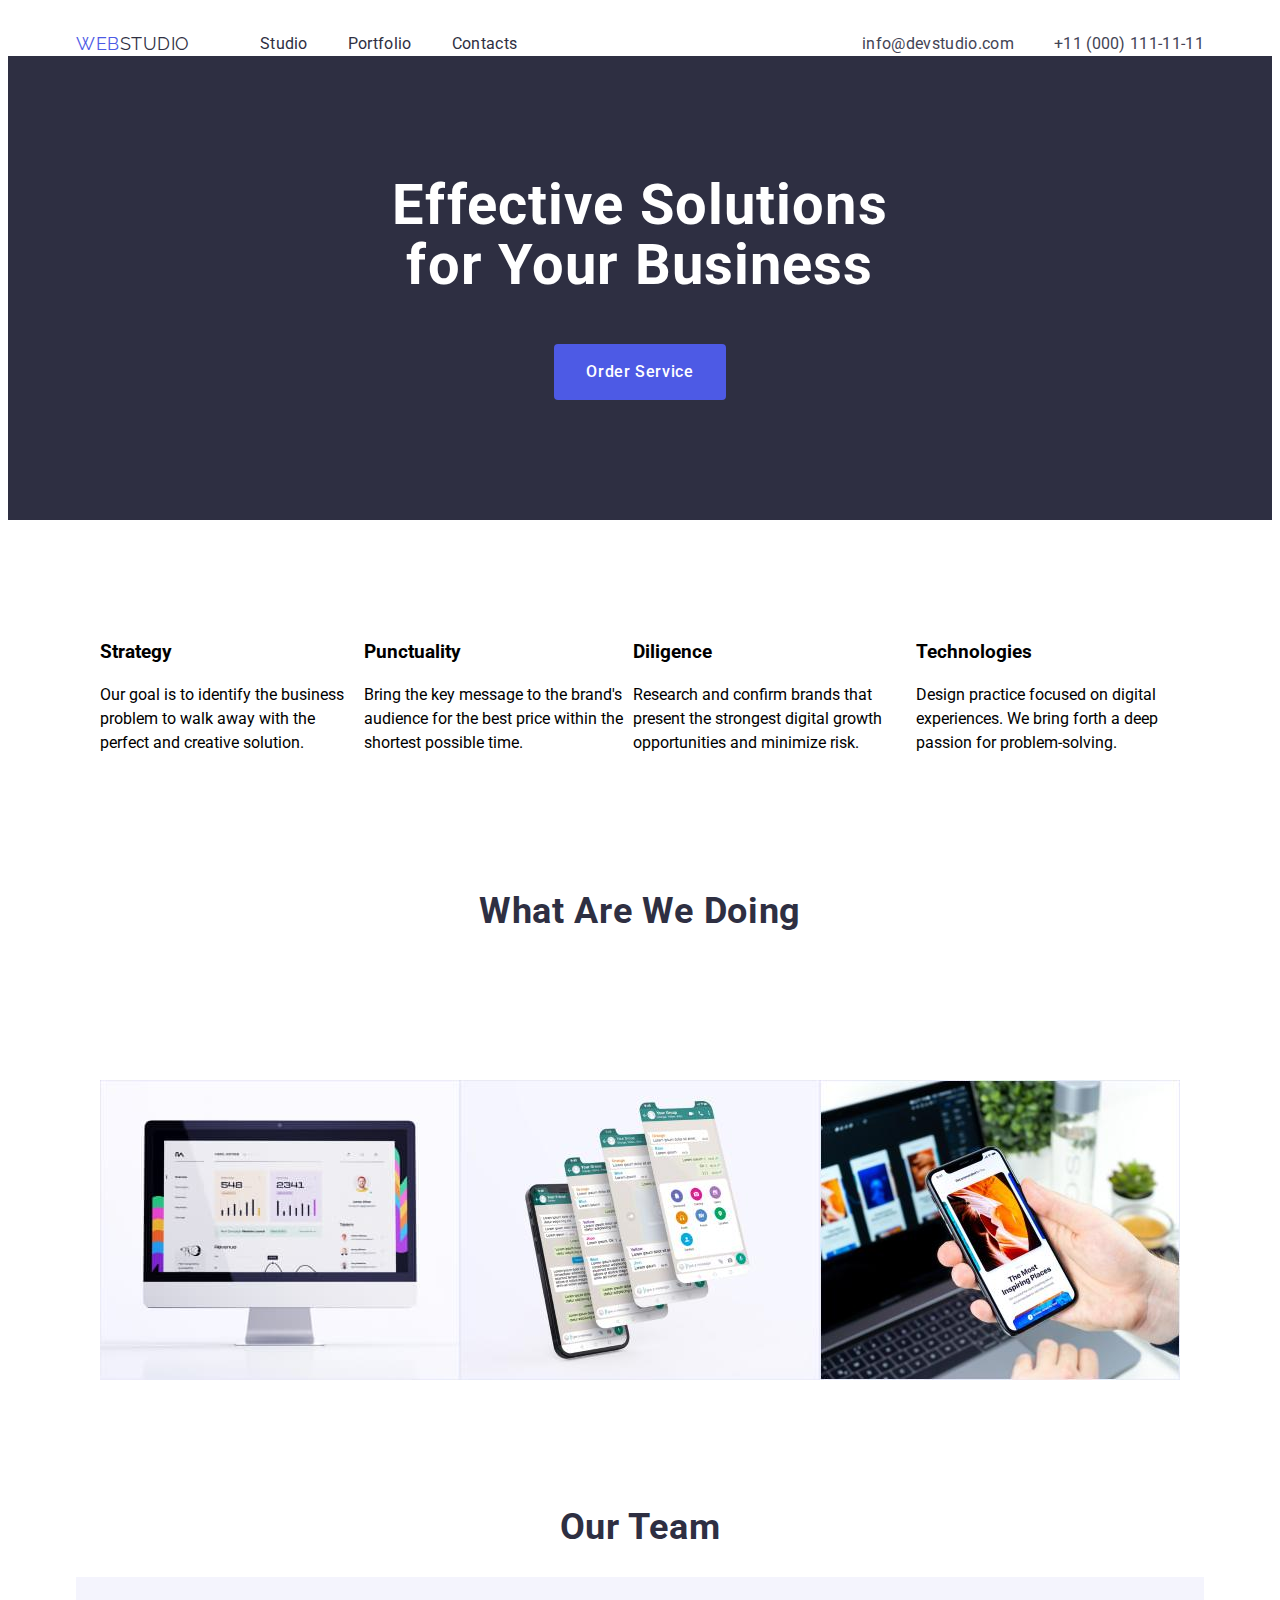
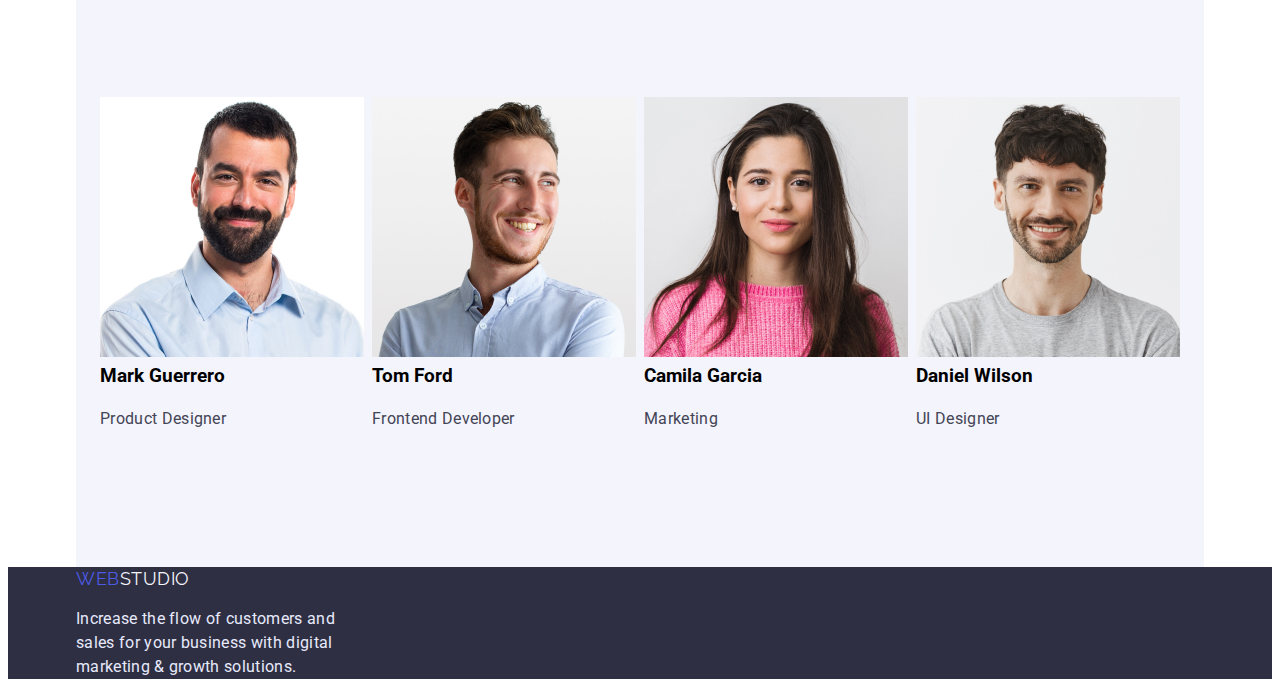
==== index.html @ 5af30eb8 "Initial commit" ====
<!DOCTYPE html>
<html lang="en">

<head>
    <meta charset="UTF-8">
    <meta http-equiv="X-UA-Compatible" content="IE=edge">
    <meta name="viewport" content="width=device-width, initial-scale=1.0">
    <title>Web Studio</title>
    <link rel="preconnect" href="https://fonts.googleapis.com">
    <link rel="preconnect" href="https://fonts.gstatic.com" crossorigin>
    <link rel="stylesheet" href="https://cdnjs.cloudflare.com/ajax/libs/modern-normalize/1.1.0/modern-normalize.min.css"
        integrity="sha512-wpPYUAdjBVSE4KJnH1VR1HeZfpl1ub8YT/NKx4PuQ5NmX2tKuGu6U/JRp5y+Y8XG2tV+wKQpNHVUX03MfMFn9Q=="
        crossorigin="anonymous" referrerpolicy="no-referrer" />
    <link
        href="https://fonts.googleapis.com/css2?family=Raleway:wght@700&family=Roboto:wght@400;500;700;900&display=swap"
        rel="stylesheet">
    <link rel="stylesheet" href="./css/styles.css">
</head>

<body>
    <header class="header">
        <div class="container">
            <div class="header-container">
                <nav class="header-nav">
                    <a href="./index.html" class="logo-first">WEB<span class="logo-second">STUDIO</span></a>
                    <ul class="header-link">
                        <li><a href="./index.html" class="header-link">Studio</a></li>
                        <li><a href="./portfolio.html" class="header-link">Portfolio</a></li>
                        <li><a href="./index.html" class="header-link">Contacts</a></li>
                    </ul>
                </nav>
                <address>
                    <ul class="header-items">
                        <li>
                            <a href="mailto:info@devstudio.com" class="mail-address">info@devstudio.com</a>
                        </li>
                        <li>
                            <a href="tel:+110001111111" class="tel-address">+11 (000) 111-11-11</a>

                        </li>
                    </ul>
                </address>
            </div>
    </header>
    <main>
        <section class="main-title">
            <div class="container">
                <div class="container-text">
                    <h1 class="main-text">
                        Effective Solutions for Your Business
                    </h1>
                    <button type="button" class="main-button">Order Service</button>
                </div>
            </div>
        </section>
        <section class="about-section">
            <div class="container">
                <h2 hidden class="features">Business</h2>
                <ul class="features-descr">
                    <li>
                        <h3 class="features-title">Strategy</h3>
                        <p class="info">Our goal is to identify the business problem to walk away with the perfect
                            and
                            creative
                            solution.
                        </p>
                    </li>
                    <li>
                        <h3 class="features-title">Punctuality</h3>
                        <p class="info">Bring the key message to the brand's audience for the best price within the
                            shortest possible
                            time.</p>
                    </li>
                    <li>
                        <h3 class="features-title">Diligence</h3>
                        <p class="info">Research and confirm brands that present the strongest digital growth
                            opportunities and
                            minimize
                            risk.</p>
                    </li>
                    <li>
                        <h3 class="features-title">Technologies</h3>
                        <p class="info">Design practice focused on digital experiences. We bring forth a deep
                            passion
                            for
                            problem-solving.</p>
                    </li>
                </ul>
            </div>
            </div>
        </section>
        <section class="section-images">
            <div class="container">
                <h2 class="features">What are we doing</h2>
                <ul class="images">
                    <li>
                        <img src="./images/screen.jpg" alt="computer-screen" width="360">
                    </li>
                    <li>
                        <img src="./images/mobile-site.jpg" alt="open-mobile-site" width="360">
                    </li>
                    <li>
                        <img src="./images/mobile.jpg" alt="cellphone" width="360">
                    </li>
                </ul>
            </div>
        </section>
        <section>
            <div class="container">
                <h2 class="features">Our Team</h2>
                <ul class="team-features">
                    <li>
                        <img src="./images/mark.jpg" alt="a dark hair man" width="264">
                        <h3 class="features-title">Mark Guerrero</h3>
                        <p class="main-info">Product Designer</p>
                    </li>
                    <li>
                        <img src="./images/tom.jpg" alt="a blond hair man" width="264">
                        <h3 class="features-title">Tom Ford</h3>
                        <p class="main-info">Frontend Developer</p>
                    </li>
                    <li>
                        <img src="./images/camila.jpg" alt="a woman" width="264">
                        <h3 class="features-title">Camila Garcia</h3>
                        <p class="main-info">Marketing</p>
                    </li>
                    <li>
                        <img src="./images/daniel.jpg" alt="a man with a beard" width="264">
                        <h3 class="features-title">Daniel Wilson</h3>
                        <p class="main-info">UI Designer</p>
                    </li>
                </ul>
            </div>
        </section>
    </main>
    <footer class="footer">
        <div class="container">
            <div class="footer-container">
                <a href="./index.html" class="logo-first">WEB<span class="logo-footer">STUDIO</span></a>
                <p class="footer-text">Increase the flow of customers and
                    sales for your business with digital
                    marketing & growth solutions.
                </p>
            </div>
        </div>
    </footer>
</body>

</html>
---- css/styles.css ----
:root{
    --color-primary: #2E2F42;
    --color-primary-dark: #434455;
    --color-secondary: #ffffff;
    --color-brand: #4D5AE5;
    --color-brand-secondary: #404BBF;
    --color-brand-inverted: #E7E9FC;
    --color-background: #ffffff;
    --color-background-secondary: #F4F4FD;
}
*{
    box-sizing: border-box;
}
p,
h1,
h2,
h3,
h4,
h5,
h6{
    margin-top: 0;
}
body{
    font-family: 'Roboto', sans-serif;
    font-weight: inherit;
    font-size: 16px;
    line-height: 24px;
    letter-spacing: 2%;
    background-color: var(--color-background);
}
address {
    font-style: normal;
}
ul{
    margin: 0;
    padding: 0;
    list-style-type: none;
}
image{
    display: block;
    max-width: 100%; 
    height: auto;
}
.header {
    padding-top: 24px;
}
.container{
    width: 100%;
    max-width: 1158px;
    margin: 0 auto;
    padding: 0 15px;
}
.header-container {
    display: flex;
    align-items: center;
    gap: 40px;
}
.header-nav {
    display: flex;
    align-items: center;
    flex-grow: 1;
    gap: 70px;
}   
.header-link{
    font-size: 16px;
    line-height: 24px;
    letter-spacing: 0.02em;
    color: var(--color-primary);
    text-decoration: none;
    display: flex;
    gap: 40px;
}
.header-link:hover,
.header-link:focus{
    color: var(--color-brand-secondary);
}
.header-link:not(:last-child){
    margin-right: 40px;
}
.logo-first{
    font-family: 'Raleway';
    font-size: 18px;
    line-height: 24px;
    font-size: 18px;
    letter-spacing: 0.03em;
    color: var(--color-brand);
    text-decoration: none;
    display: flex;
}
.logo-second{
    font-family: 'Raleway';
    color: var(--color-primary);
    display: flex;
}
.logo-footer{
    color: var(--color-background-secondary);
}
.header-items{
    font-size: 16px;
    line-height: 24px;
    letter-spacing: 0.02em;
    color: var(--color-primary-dark);
    text-decoration: none;
    margin-left: auto;
    display: flex;
}
.header-items:hover,
.header-items:focus
{
    color: var(--color-brand-secondary);
}
.mail-address {
    font-size: 16px;
    line-height: 24px;
    letter-spacing: 0.02em;
    color: var(--color-primary-dark);
    text-decoration: none;
    margin: 40px;
}
.tel-address {
    font-size: 16px;
    line-height: 24px;
    letter-spacing: 0.02em;
    color: var(--color-primary-dark);
    text-decoration: none;
}
.main-title{
    padding: 120px 120px;
    background: var(--color-primary);

}
.main-text{
    margin: 0 auto;
    margin-bottom: 48px;
    font-size: 56px;
    font-weight: 700;
    line-height: 1.07em;
    letter-spacing: 0.02em;
    max-width: 496px;
    text-align: center;
    color: var(--color-secondary);
}
.main-button {
    font-family: 'Roboto';
    font-style: normal;
    font-weight: 500;
    font-size: 16px;
    line-height: 24px;
    padding: 16px 32px;
    margin-top: 48px;
    border-radius: 4px;
    min-width: 169px;
    display: flex;
    margin: 0 auto;
    letter-spacing: 0.04em;
    color: var(--color-secondary);
    background: var(--color-brand);
    cursor: pointer;
    flex-direction: row;
    border: none;
}

.features{
    font-size: 36px;
    line-height: 40px;
    letter-spacing: 0.02em;
    text-transform: capitalize;
    color: var(--color-primary);
    text-align: center;
}
.team-features{
    display: flex;
    padding: 120px 24px;
    justify-content: space-between;
    text-transform: none;
    gap: 8px;
    background: var(--color-background-secondary);
}
.feature-title{
    font-size: 20px;
    line-height: 24px;
    letter-spacing: 0.02em;
    box-shadow: 0px 1px 6px rgba(46, 47, 66, 0.08), 0px 1px 1px rgba(46, 47, 66, 0.16), 0px 2px 1px rgba(46, 47, 66, 0.08);
    border-radius: 0px 0px 4px 4px;
}
.main-info{
    font-size: 16px;
    line-height: 24px;
    letter-spacing: 0.02em;
    color: var(--color-primary-dark);
}
.footer{
    background: var(--color-primary);
}
.footer-text{
    font-size: 16px;
    line-height: 24px;
    letter-spacing: 0.02em;
    margin-top: 16px;
    margin-bottom: 0;
    width: 264px;
    color: var(--color-brand-inverted);
}
.about-section{
    display: flex;
}
.features-descr{
    display: flex;
    padding: 120px 24px;
    justify-content: space-between;
    text-transform: none;
    gap: 8px;
}
.buttons{
    display: flex;
    flex-direction: row;
    justify-content: center;
    align-items: center;
    border-radius: 4px;
    padding-top: 96px;
    padding-bottom: 72px;
    background: var(--color-background);
}
.button{
    font-family: 'Roboto';
    font-style: normal;
    font-weight: 500;
    font-size: 16px;
    line-height: 24px;
    text-align: center;
    letter-spacing: 0.04em;
    color: var(--color-brand);
    border: none;
    margin: 24px;
    padding: 12px 24px;
    cursor: pointer;
}
.button:active{
    background: var(--color-brand-secondary);
    border-radius: 4px;
}
.images{
    display: flex;
    justify-content: space-between;
    padding: 120px 24px;
}
.picture{
  display: flex;
  flex-wrap: wrap;
  gap: 48px 24px;
}
.work-items{
  flex-basis: calc((100% - 48px)/3);
}
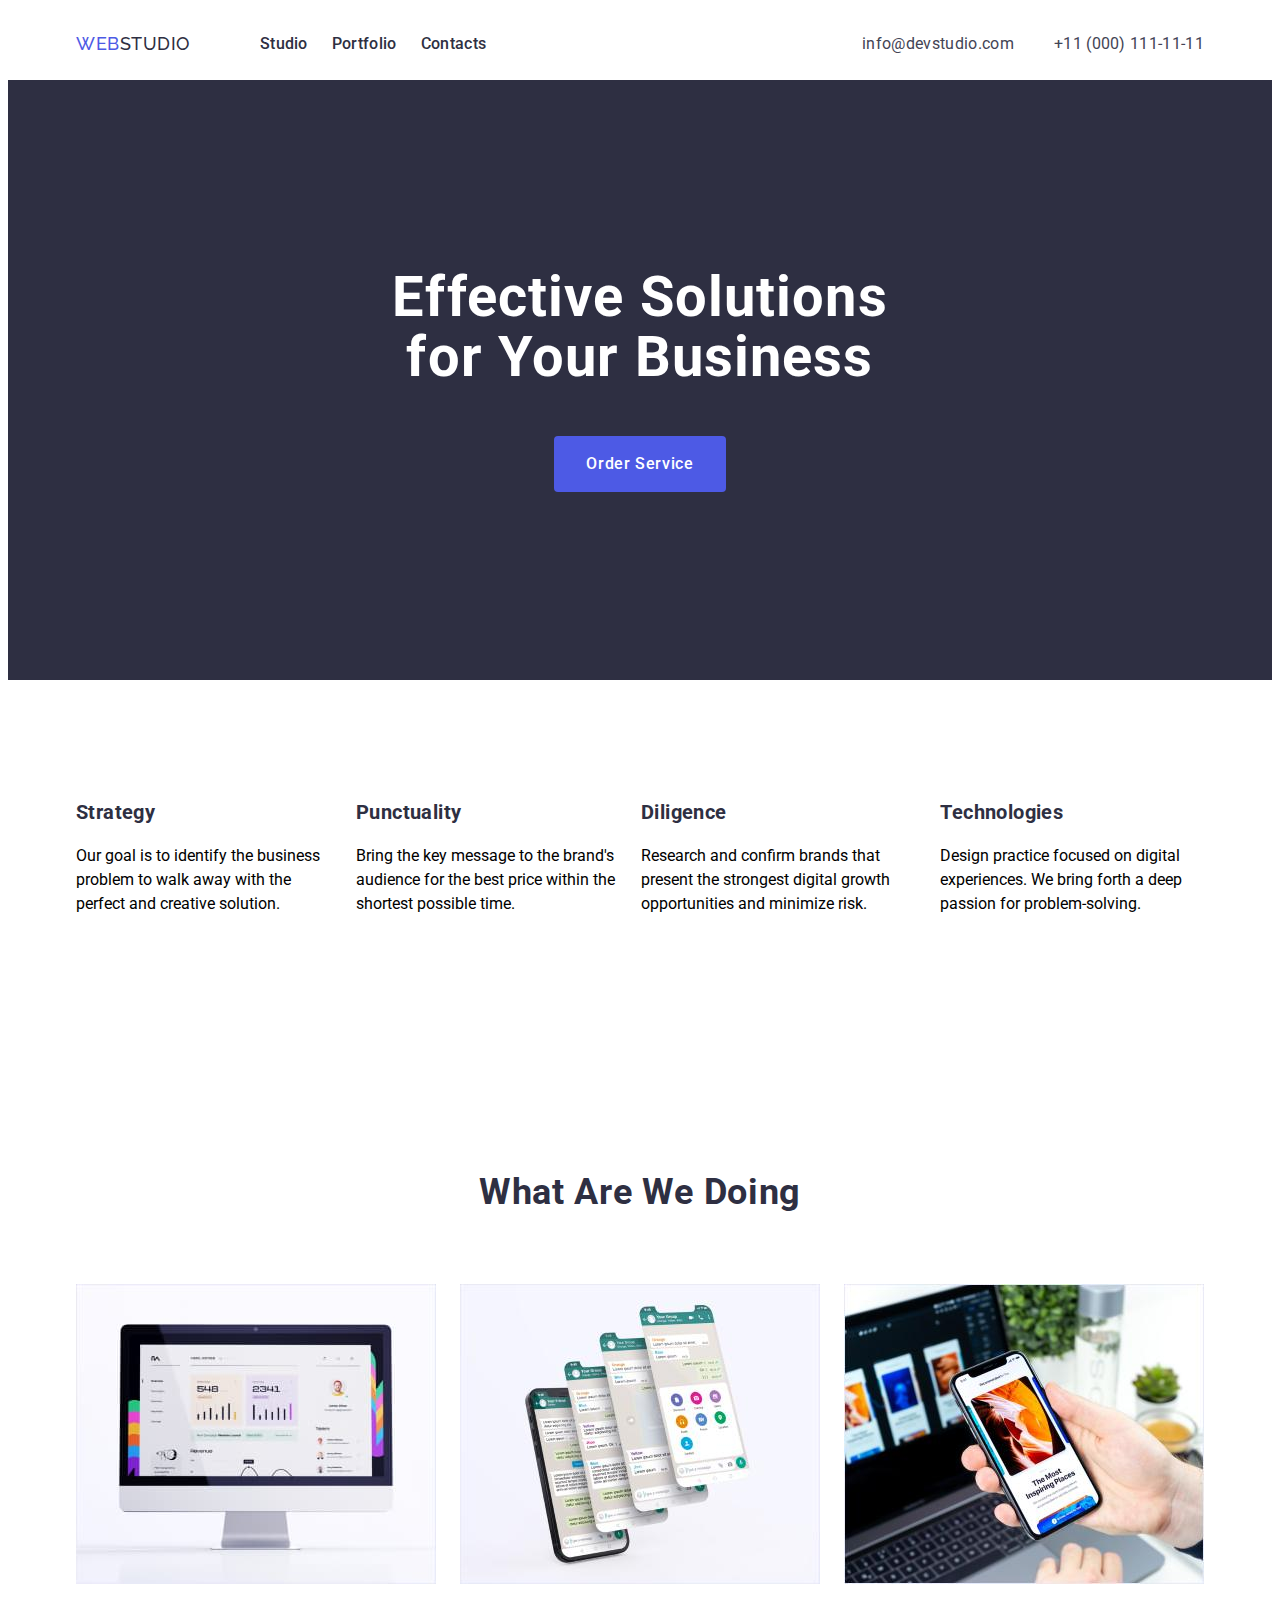
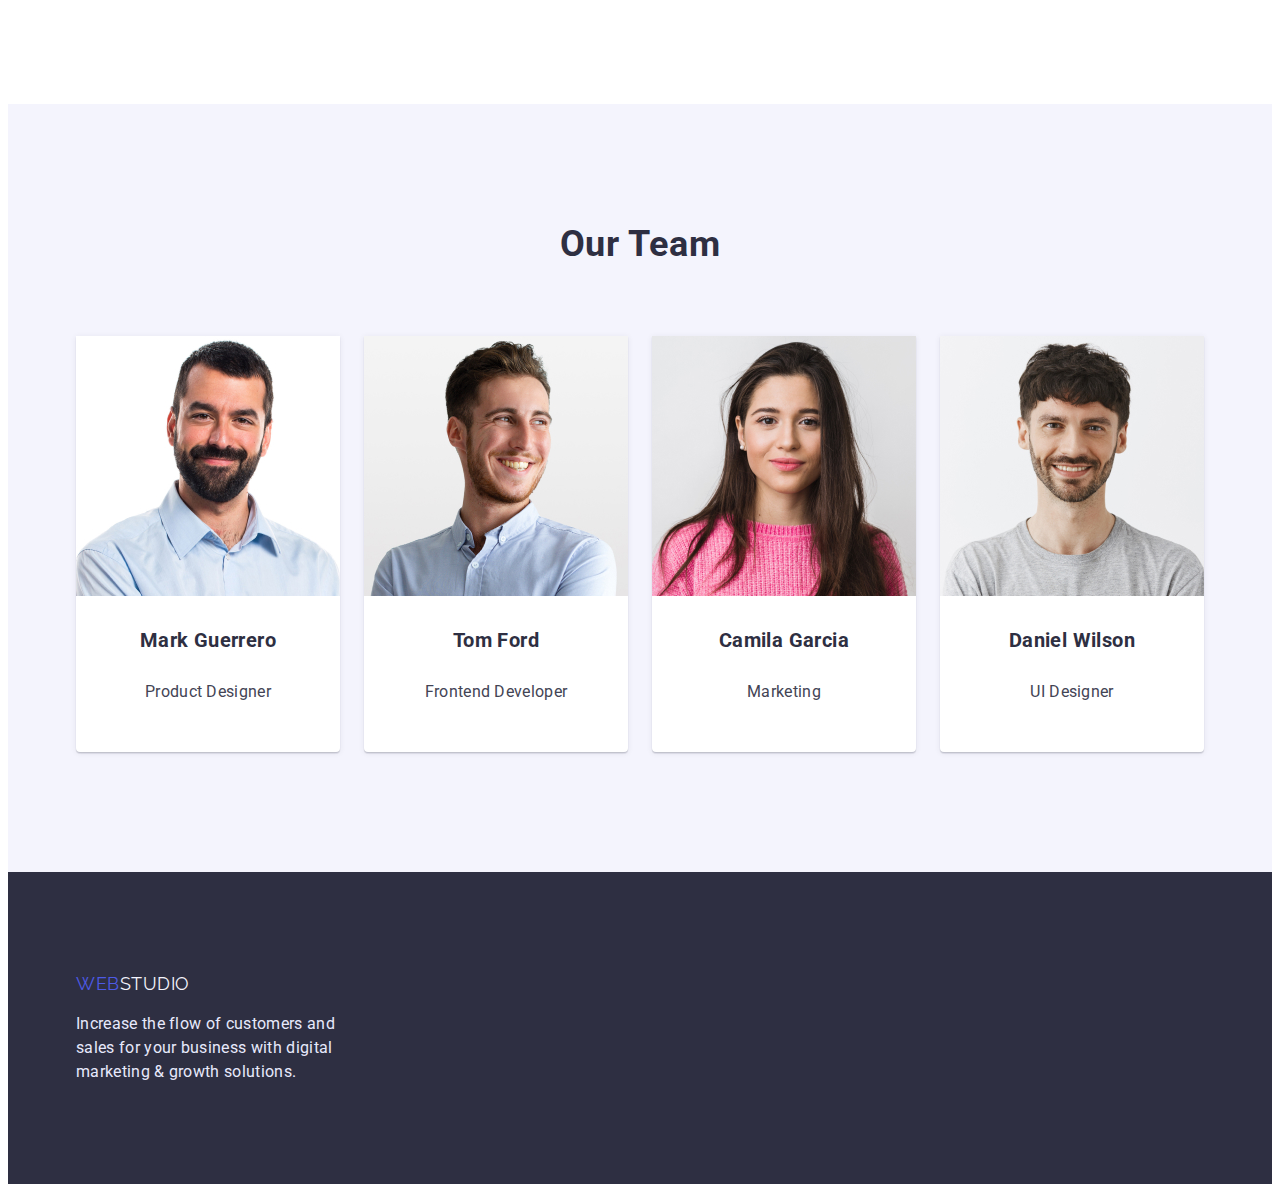
==== commit 3fc5b535: "change index.html, portfolio.html,styles.css" ====
--- a/index.html
+++ b/index.html
@@ -10,7 +10,7 @@
     <link rel="preconnect" href="https://fonts.gstatic.com" crossorigin>
     <link rel="stylesheet" href="https://cdnjs.cloudflare.com/ajax/libs/modern-normalize/1.1.0/modern-normalize.min.css"
         integrity="sha512-wpPYUAdjBVSE4KJnH1VR1HeZfpl1ub8YT/NKx4PuQ5NmX2tKuGu6U/JRp5y+Y8XG2tV+wKQpNHVUX03MfMFn9Q=="
-        crossorigin="anonymous" referrerpolicy="no-referrer" />
+        crossorigin="anonymous" referrerpolicy="no-referrer">
     <link
         href="https://fonts.googleapis.com/css2?family=Raleway:wght@700&family=Roboto:wght@400;500;700;900&display=swap"
         rel="stylesheet">
@@ -41,19 +41,18 @@
                     </ul>
                 </address>
             </div>
+        </div>
     </header>
     <main>
         <section class="main-title">
             <div class="container">
-                <div class="container-text">
-                    <h1 class="main-text">
-                        Effective Solutions for Your Business
-                    </h1>
-                    <button type="button" class="main-button">Order Service</button>
-                </div>
+                <h1 class="main-text">
+                    Effective Solutions for Your Business
+                </h1>
+                <button type="button" class="main-button">Order Service</button>
             </div>
         </section>
-        <section class="about-section">
+        <section class="section">
             <div class="container">
                 <h2 hidden class="features">Business</h2>
                 <ul class="features-descr">
@@ -71,6 +70,7 @@
                             shortest possible
                             time.</p>
                     </li>
+
                     <li>
                         <h3 class="features-title">Diligence</h3>
                         <p class="info">Research and confirm brands that present the strongest digital growth
@@ -87,46 +87,45 @@
                     </li>
                 </ul>
             </div>
-            </div>
         </section>
-        <section class="section-images">
+        <section class="section">
             <div class="container">
                 <h2 class="features">What are we doing</h2>
-                <ul class="images">
-                    <li>
-                        <img src="./images/screen.jpg" alt="computer-screen" width="360">
+                <ul class="images-menu">
+                    <li class="images">
+                        <img src="./images/screen.jpg" alt="computer-screen">
                     </li>
-                    <li>
-                        <img src="./images/mobile-site.jpg" alt="open-mobile-site" width="360">
+                    <li class="images">
+                        <img src="./images/mobile-site.jpg" alt="open-mobile-site">
                     </li>
-                    <li>
-                        <img src="./images/mobile.jpg" alt="cellphone" width="360">
+                    <li class="images">
+                        <img src="./images/mobile.jpg" alt="cellphone">
                     </li>
                 </ul>
             </div>
         </section>
-        <section>
+        <section class="features-section">
             <div class="container">
                 <h2 class="features">Our Team</h2>
                 <ul class="team-features">
-                    <li>
+                    <li class="team-items">
                         <img src="./images/mark.jpg" alt="a dark hair man" width="264">
-                        <h3 class="features-title">Mark Guerrero</h3>
+                        <h3 class="caption">Mark Guerrero</h3>
                         <p class="main-info">Product Designer</p>
                     </li>
-                    <li>
+                    <li class="team-items">
                         <img src="./images/tom.jpg" alt="a blond hair man" width="264">
-                        <h3 class="features-title">Tom Ford</h3>
+                        <h3 class="caption">Tom Ford</h3>
                         <p class="main-info">Frontend Developer</p>
                     </li>
-                    <li>
+                    <li class="team-items">
                         <img src="./images/camila.jpg" alt="a woman" width="264">
-                        <h3 class="features-title">Camila Garcia</h3>
+                        <h3 class="caption">Camila Garcia</h3>
                         <p class="main-info">Marketing</p>
                     </li>
-                    <li>
+                    <li class="team-items">
                         <img src="./images/daniel.jpg" alt="a man with a beard" width="264">
-                        <h3 class="features-title">Daniel Wilson</h3>
+                        <h3 class="caption  ">Daniel Wilson</h3>
                         <p class="main-info">UI Designer</p>
                     </li>
                 </ul>
@@ -135,13 +134,11 @@
     </main>
     <footer class="footer">
         <div class="container">
-            <div class="footer-container">
-                <a href="./index.html" class="logo-first">WEB<span class="logo-footer">STUDIO</span></a>
-                <p class="footer-text">Increase the flow of customers and
-                    sales for your business with digital
-                    marketing & growth solutions.
-                </p>
-            </div>
+            <a href="./index.html" class="logo-first">WEB<span class="logo-footer">STUDIO</span></a>
+            <p class="footer-text">Increase the flow of customers and
+                sales for your business with digital
+                marketing & growth solutions.
+            </p>
         </div>
     </footer>
 </body>
--- a/css/styles.css
+++ b/css/styles.css
@@ -1,4 +1,4 @@
-:root{
+:root {
     --color-primary: #2E2F42;
     --color-primary-dark: #434455;
     --color-secondary: #ffffff;
@@ -7,20 +7,24 @@
     --color-brand-inverted: #E7E9FC;
     --color-background: #ffffff;
     --color-background-secondary: #F4F4FD;
-}
-*{
+    --color-border: #E7E9FC;
+}
+
+* {
     box-sizing: border-box;
 }
+
 p,
 h1,
 h2,
 h3,
 h4,
 h5,
-h6{
+h6 {
     margin-top: 0;
 }
-body{
+
+body {
     font-family: 'Roboto', sans-serif;
     font-weight: inherit;
     font-size: 16px;
@@ -28,56 +32,58 @@
     letter-spacing: 2%;
     background-color: var(--color-background);
 }
+
 address {
     font-style: normal;
 }
-ul{
+
+ul {
     margin: 0;
     padding: 0;
     list-style-type: none;
 }
-image{
+
+img {
     display: block;
-    max-width: 100%; 
+    max-width: 100%;
     height: auto;
-}
+    margin: 0 auto;
+}
+
+.section{
+    padding-top: 120px;
+    padding-bottom: 120px;
+    background-color: var(--color-background);
+}
+
 .header {
     padding-top: 24px;
-}
-.container{
+    padding-bottom: 24px;
+}
+
+.container {
     width: 100%;
     max-width: 1158px;
     margin: 0 auto;
     padding: 0 15px;
-}
+    border-top: none;
+}
+
 .header-container {
     display: flex;
     align-items: center;
     gap: 40px;
 }
+
 .header-nav {
+    font-weight: 500;
     display: flex;
     align-items: center;
     flex-grow: 1;
     gap: 70px;
-}   
-.header-link{
-    font-size: 16px;
-    line-height: 24px;
-    letter-spacing: 0.02em;
-    color: var(--color-primary);
-    text-decoration: none;
-    display: flex;
-    gap: 40px;
-}
-.header-link:hover,
-.header-link:focus{
-    color: var(--color-brand-secondary);
-}
-.header-link:not(:last-child){
-    margin-right: 40px;
-}
-.logo-first{
+}
+
+.logo-first {
     font-family: 'Raleway';
     font-size: 18px;
     line-height: 24px;
@@ -87,15 +93,33 @@
     text-decoration: none;
     display: flex;
 }
-.logo-second{
+
+.logo-second {
     font-family: 'Raleway';
     color: var(--color-primary);
     display: flex;
 }
-.logo-footer{
-    color: var(--color-background-secondary);
-}
-.header-items{
+
+.header-link {
+    font-size: 16px;
+    line-height: 24px;
+    letter-spacing: 0.02em;
+    color: var(--color-primary);
+    text-decoration: none;
+    display: flex;
+    gap: 24px;
+}
+
+.header-link:hover,
+.header-link:focus {
+    color: var(--color-brand-secondary);
+}
+
+.header-link:not(:last-child) {
+    margin-right: 40px;
+}
+
+.header-items {
     font-size: 16px;
     line-height: 24px;
     letter-spacing: 0.02em;
@@ -104,32 +128,41 @@
     margin-left: auto;
     display: flex;
 }
-.header-items:hover,
-.header-items:focus
-{
+
+.mail-address {
+    font-size: 16px;
+    line-height: 24px;
+    letter-spacing: 0.02em;
+    color: var(--color-primary-dark);
+    text-decoration: none;
+    margin: 40px;
+}
+
+.mail-address:hover,
+.mail-address:focus {
     color: var(--color-brand-secondary);
 }
-.mail-address {
+
+.tel-address {
     font-size: 16px;
     line-height: 24px;
     letter-spacing: 0.02em;
     color: var(--color-primary-dark);
     text-decoration: none;
-    margin: 40px;
-}
-.tel-address {
-    font-size: 16px;
-    line-height: 24px;
-    letter-spacing: 0.02em;
-    color: var(--color-primary-dark);
-    text-decoration: none;
-}
-.main-title{
-    padding: 120px 120px;
+}
+
+.tel-address:hover,
+.tel-address:focus {
+    color: var(--color-brand-secondary);
+}
+
+.main-title {
+    padding-top: 188px;
+    padding-bottom: 188px;
     background: var(--color-primary);
-
-}
-.main-text{
+}
+
+.main-text {
     margin: 0 auto;
     margin-bottom: 48px;
     font-size: 56px;
@@ -140,6 +173,7 @@
     text-align: center;
     color: var(--color-secondary);
 }
+
 .main-button {
     font-family: 'Roboto';
     font-style: normal;
@@ -160,39 +194,101 @@
     border: none;
 }
 
-.features{
+.main-button:hover,
+.main-button:focus {
+    color: var(--color-brand-secondary);
+}
+
+.features {
     font-size: 36px;
     line-height: 40px;
     letter-spacing: 0.02em;
     text-transform: capitalize;
     color: var(--color-primary);
     text-align: center;
-}
-.team-features{
-    display: flex;
-    padding: 120px 24px;
+    margin-bottom: 72px;
+}
+
+.features-section{
+    padding-top: 120px;
+    padding-bottom: 120px;
+    max-width: 100%;
+    background-color: var(--color-background-secondary);
+}
+
+.features-descr {
+    display: flex;
     justify-content: space-between;
     text-transform: none;
-    gap: 8px;
-    background: var(--color-background-secondary);
-}
-.feature-title{
+    gap: 24px;
+}
+
+.features-title {
+    justify-content: center;
+    align-items: center;
     font-size: 20px;
     line-height: 24px;
-    letter-spacing: 0.02em;
+    letter-spacing: 0.02em;   
+    color: var(--color-primary);
+}
+
+.images-menu{
+    display: flex;
+    gap: 24px;
+}
+
+.images {
+    flex-basis: calc((100% - 48px)/3);
+    
+}
+
+.team-features {
+    display: flex;
+    justify-content: space-between;
+    text-transform: none;
+    max-width: 100%;
+}
+
+.team-items{
+    display: flex;
+    flex-direction: column;
+    justify-content: center;
+    align-items: center;
+    padding: 0px 0px 32px;
+    background: #FFFFFF;
     box-shadow: 0px 1px 6px rgba(46, 47, 66, 0.08), 0px 1px 1px rgba(46, 47, 66, 0.16), 0px 2px 1px rgba(46, 47, 66, 0.08);
     border-radius: 0px 0px 4px 4px;
 }
-.main-info{
+
+.caption{
+    justify-content: center;
+    align-items: center;
+    font-size: 20px;
+    line-height: 24px;
+    letter-spacing: 0.02em;
+    color: var(--color-primary);
+    margin-top: 32px;
+}
+
+.main-info {
     font-size: 16px;
     line-height: 24px;
     letter-spacing: 0.02em;
     color: var(--color-primary-dark);
-}
-.footer{
+    margin-top: 8px;
+}
+
+.footer {
+    padding-top: 100px;
+    padding-bottom: 100px;
     background: var(--color-primary);
 }
-.footer-text{
+
+.logo-footer {
+    color: var(--color-background-secondary);
+}
+
+.footer-text {
     font-size: 16px;
     line-height: 24px;
     letter-spacing: 0.02em;
@@ -200,28 +296,41 @@
     margin-bottom: 0;
     width: 264px;
     color: var(--color-brand-inverted);
-}
-.about-section{
-    display: flex;
-}
-.features-descr{
-    display: flex;
-    padding: 120px 24px;
-    justify-content: space-between;
-    text-transform: none;
-    gap: 8px;
-}
-.buttons{
-    display: flex;
-    flex-direction: row;
+} 
+
+.main{
+    display: flex;
+    border-bottom: 1px solid var(--color-border);
+}
+
+.header-page {
+    font-weight: 500;
+    display: flex;
+    align-items: center;
+    flex-grow: 1;
+    gap: 70px;
+}
+
+.header-info{
+    font-weight: 500;
+    display: flex;
+    align-items: center;
+    gap: 70px;
+}
+.portfolio-section{
+   padding-top: 96px;
+}
+
+.buttons {
+    display: flex;
     justify-content: center;
     align-items: center;
     border-radius: 4px;
-    padding-top: 96px;
     padding-bottom: 72px;
     background: var(--color-background);
 }
-.button{
+
+.button {
     font-family: 'Roboto';
     font-style: normal;
     font-weight: 500;
@@ -231,24 +340,67 @@
     letter-spacing: 0.04em;
     color: var(--color-brand);
     border: none;
-    margin: 24px;
+    cursor: pointer;
+    margin-right: 24px;
+    border-radius: 4px;
     padding: 12px 24px;
-    cursor: pointer;
-}
-.button:active{
+    justify-content: center;
+    align-items: center;
+}
+
+.button:active {
     background: var(--color-brand-secondary);
-    border-radius: 4px;
-}
-.images{
-    display: flex;
-    justify-content: space-between;
-    padding: 120px 24px;
-}
+}
+
+.button:not(:last-child){
+    margin-right: 0;
+}
+
 .picture{
-  display: flex;
-  flex-wrap: wrap;
-  gap: 48px 24px;
-}
+    min-width: 360px;
+    gap: 24px;
+    list-style: none;
+    display: flex;
+    flex-wrap: wrap;
+    align-items: center;
+    margin-bottom: 120px;
+    margin-left: 156px;
+    margin-right: 156px;
+}
+
 .work-items{
-  flex-basis: calc((100% - 48px)/3);
-}
+    flex-basis: calc((100% - 48px)/3);
+    text-decoration: none;
+    background: var(--color-background);
+    box-shadow: 0px 1px 6px rgba(46, 47, 66, 0.08), 0px 1px 1px rgba(46, 47, 66, 0.16), 0px 2px 1px rgba(46, 47, 66, 0.08);
+    border-radius: 0px 0px 4px 4px;
+}
+
+.features-tagline{
+    font-size: 20px;
+    line-height: 24px;
+    padding-top: 32px;
+    color: var(--color-primary);
+    letter-spacing: 0.02em;
+    flex: none;
+    order: 0;
+    flex-grow: 0;
+}
+
+.main-descr{
+    letter-spacing: 0.02em;
+    color: var(--color-primary-dark);
+    flex: none;
+    order: 1;
+    flex-grow: 0;
+}
+
+.text{
+    display: flex;
+    flex-direction: column;
+    justify-content: center;
+    align-items: flex-start;
+    padding: 0px 16px;
+    gap: 8px;
+
+}